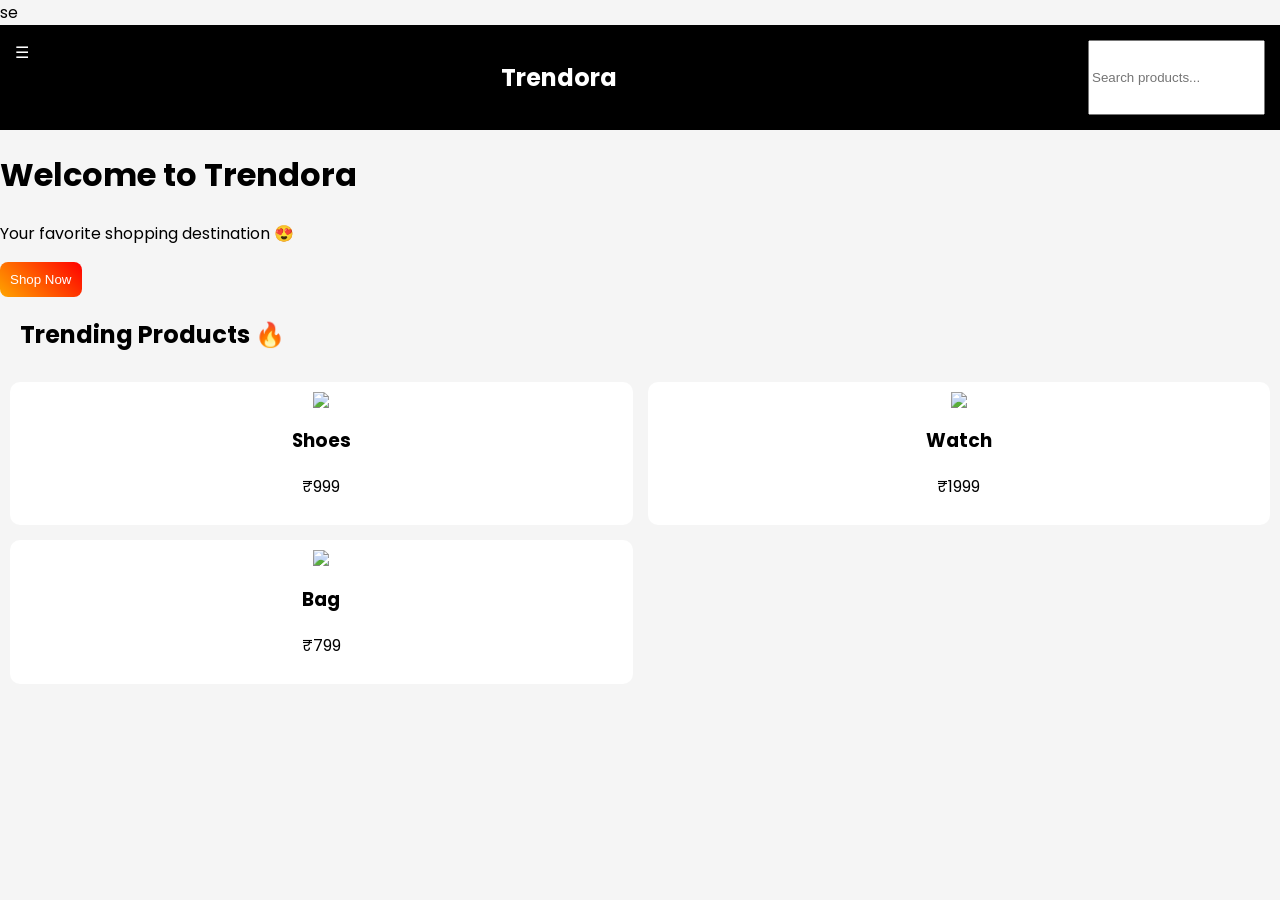
==== index.html @ c7c76848 "Update index.html" ====
se<!DOCTYPE html>
<html>
<head>
  <title>Trendora</title>
  <meta name="viewport" content="width=device-width, initial-scale=1.0">
  <link href="https://fonts.googleapis.com/css2?family=Poppins&display=swap" rel="stylesheet">
  <link rel="stylesheet" href="style.css">
</head>
<body>

<div class="navbar">
  <div class="menu">☰</div>
  <h2 class="logo">Trendora</h2>
  <input type="text" placeholder="Search products..." class="search">
</div>
</div>

<div class="hero">
  <h1>Welcome to Trendora</h1>
  <p>Your favorite shopping destination 😍</p>
  <a href="products.html"><button>Shop Now</button></a>
</div>
<h2 style="margin:20px;">Trending Products 🔥</h2>

<div class="products">
  <div class="product">
    <img src="https://via.placeholder.com/150">
    <h3>Shoes</h3>
    <p>₹999</p>
  </div>

  <div class="product">
    <img src="https://via.placeholder.com/150">
    <h3>Watch</h3>
    <p>₹1999</p>
  </div>

  <div class="product">
    <img src="https://via.placeholder.com/150">
    <h3>Bag</h3>
    <p>₹799</p>
  </div>
  </div>
</body>
</html>
---- style.css ----
body {
  margin: 0;
  font-family: 'Poppins', sans-serif;
  background: #f5f5f5;
}

.navbar {
  position: sticky;
  top: 0;
  background: black;
  color: white;
  padding: 15px;
  display: flex;
  justify-content: space-between;
  z-index: 1000;
}

.navbar a {
  color: white;
  margin-left: 15px;
  text-decoration: none;
}

.products {
  display: grid;
  grid-template-columns: repeat(auto-fit, minmax(160px, 1fr));
  gap: 20px;
  padding: 20px;
}

.card {
  background: white;
  border-radius: 15px;
  padding: 15px;
  text-align: center;
  transition: 0.3s;
}

.card:hover {
  transform: translateY(-5px);
  box-shadow: 0 10px 20px rgba(0,0,0,0.2);
}

.card img {
  width: 100%;
  border-radius: 10px;
}

button {
  background: linear-gradient(45deg, orange, red);
  color: white;
  border: none;
  padding: 10px;
  border-radius: 8px;
  cursor: pointer;
  }
.search-box {
  display: flex;
  justify-content: center;
  margin: 20px;
  width: 100%;
}

.search-box input {
  width: 70%;
  max-width: 500px;
  padding: 12px;
  border: 1px solid #ccc;
  border-right: none;
  border-radius: 8px 0 0 8px;
  font-size: 16px;
}

.search-box button {
  padding: 12px 20px;
  background: orange;
  border: none;
  color: white;
  border-radius: 0 8px 8px 0;
  cursor: pointer;
  }
.products {
  display: grid;
  grid-template-columns: repeat(2, 1fr);
  gap: 15px;
  padding: 10px;
}

.product {
  background: white;
  padding: 10px;
  border-radius: 10px;
  text-align: center;
}
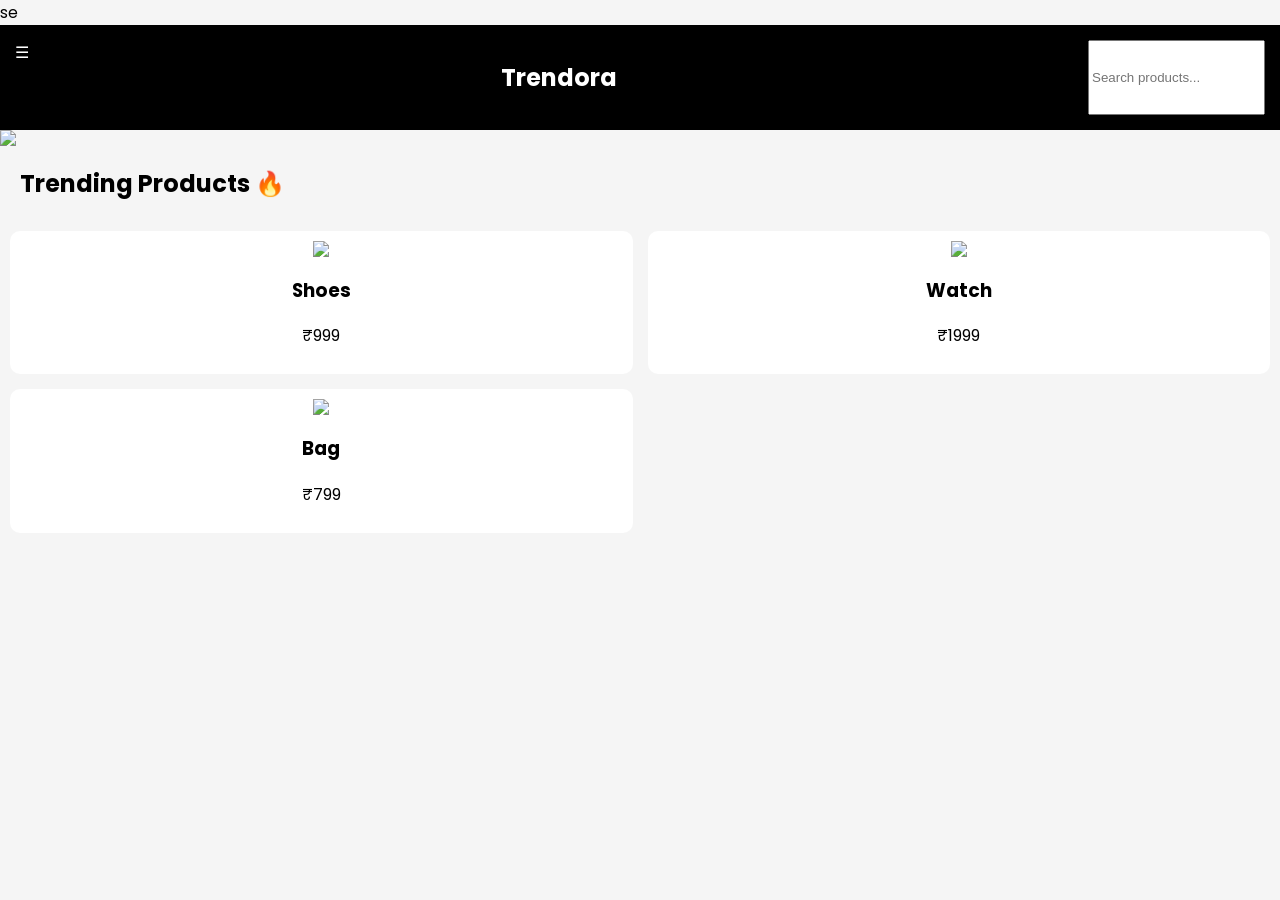
==== commit 6d1600a5: "Update index.html" ====
--- a/index.html
+++ b/index.html
@@ -16,9 +16,7 @@
 </div>
 
 <div class="hero">
-  <h1>Welcome to Trendora</h1>
-  <p>Your favorite shopping destination 😍</p>
-  <a href="products.html"><button>Shop Now</button></a>
+  <img src="https://images.unsplash.com/photo-1607082349566-187342175e2f">
 </div>
 <h2 style="margin:20px;">Trending Products 🔥</h2>
 
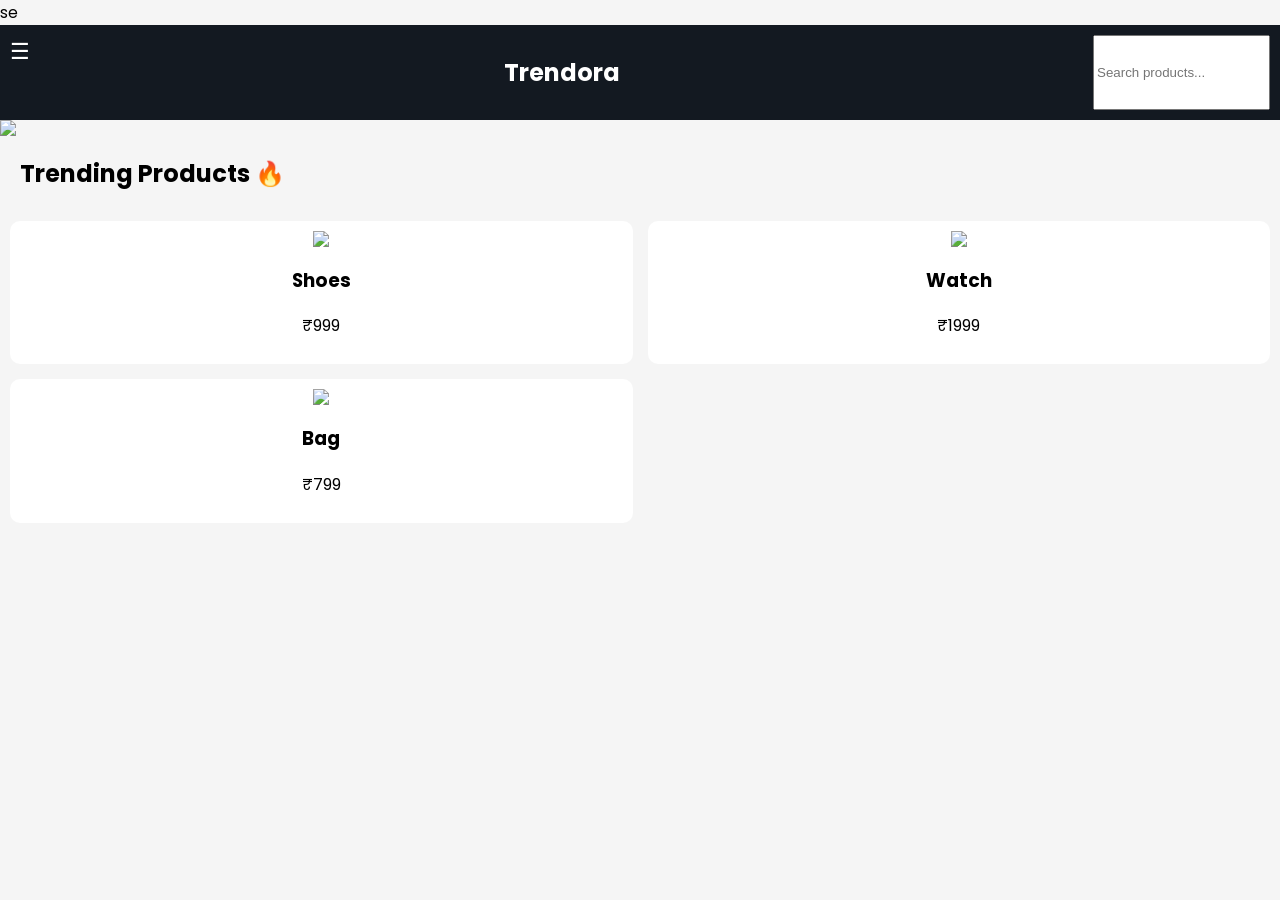
==== commit ad33b4d8: "Update index.html" ====
--- a/index.html
+++ b/index.html
@@ -14,9 +14,8 @@
   <input type="text" placeholder="Search products..." class="search">
 </div>
 </div>
-
 <div class="hero">
-  <img src="https://images.unsplash.com/photo-1607082349566-187342175e2f">
+  <img src="https://images.unsplash.com/photo-1555529669-e69e7aa0ba9a">
 </div>
 <h2 style="margin:20px;">Trending Products 🔥</h2>
 
--- a/style.css
+++ b/style.css
@@ -92,3 +92,37 @@
   border-radius: 10px;
   text-align: center;
 }
+.navbar {
+  background: #131921;
+  padding: 10px;
+  color: white;
+}
+
+.nav-left {
+  display: flex;
+  align-items: center;
+  gap: 10px;
+}
+
+.menu {
+  font-size: 22px;
+}
+
+.nav-search {
+  display: flex;
+  margin-top: 10px;
+}
+
+.nav-search input {
+  flex: 1;
+  padding: 10px;
+  border: none;
+  border-radius: 5px 0 0 5px;
+}
+
+.nav-search button {
+  padding: 10px;
+  border: none;
+  background: orange;
+  border-radius: 0 5px 5px 0;
+}
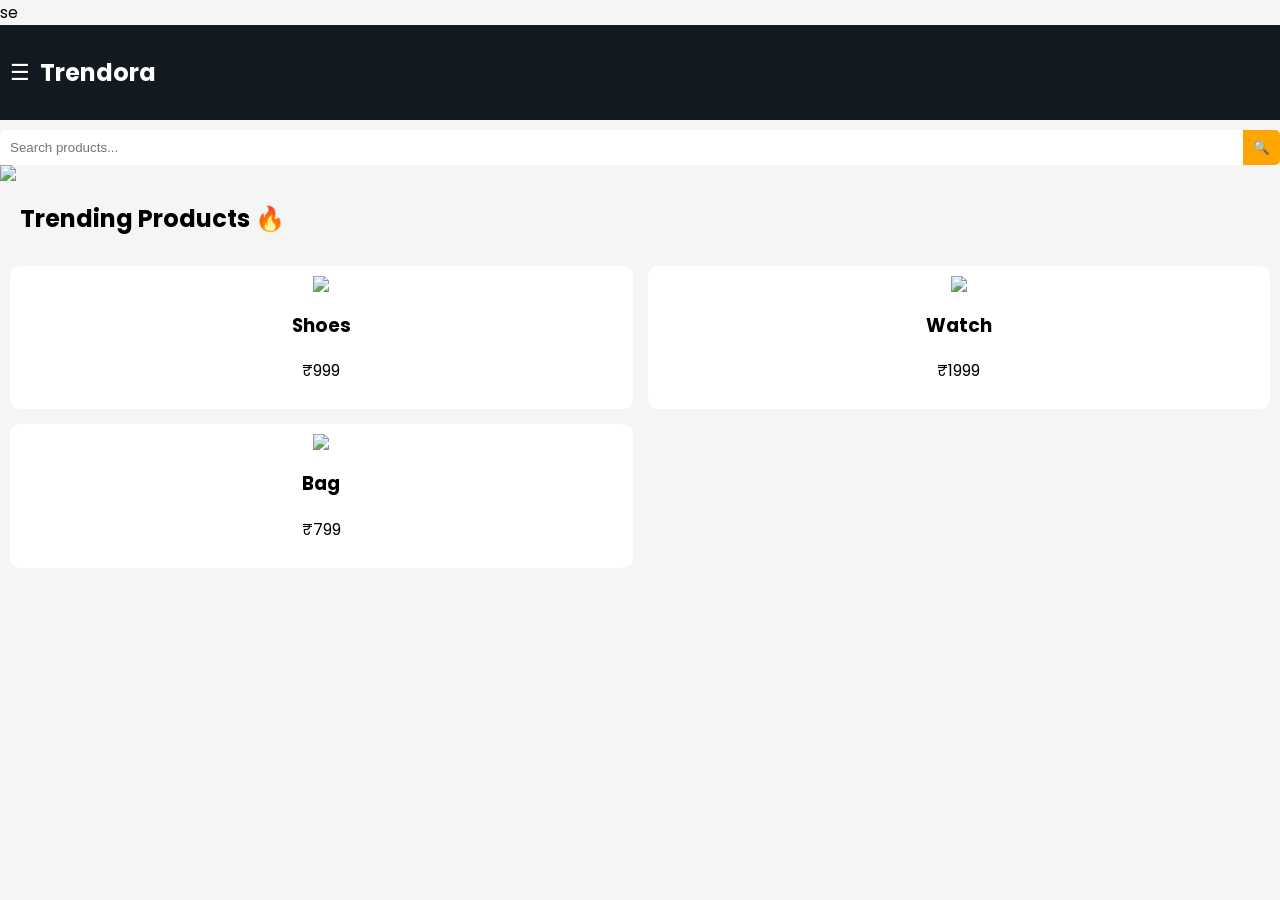
==== commit 4948d870: "Update index.html" ====
--- a/index.html
+++ b/index.html
@@ -9,10 +9,15 @@
 <body>
 
 <div class="navbar">
-  <div class="menu">☰</div>
-  <h2 class="logo">Trendora</h2>
-  <input type="text" placeholder="Search products..." class="search">
+  <div class="nav-left">
+    <span class="menu">☰</span>
+    <h2>Trendora</h2>
+  </div>
 </div>
+  <div class="nav-search">
+    <input type="text" placeholder="Search products...">
+    <button>🔍</button>
+  </div>
 </div>
 <div class="hero">
   <img src="https://images.unsplash.com/photo-1555529669-e69e7aa0ba9a">
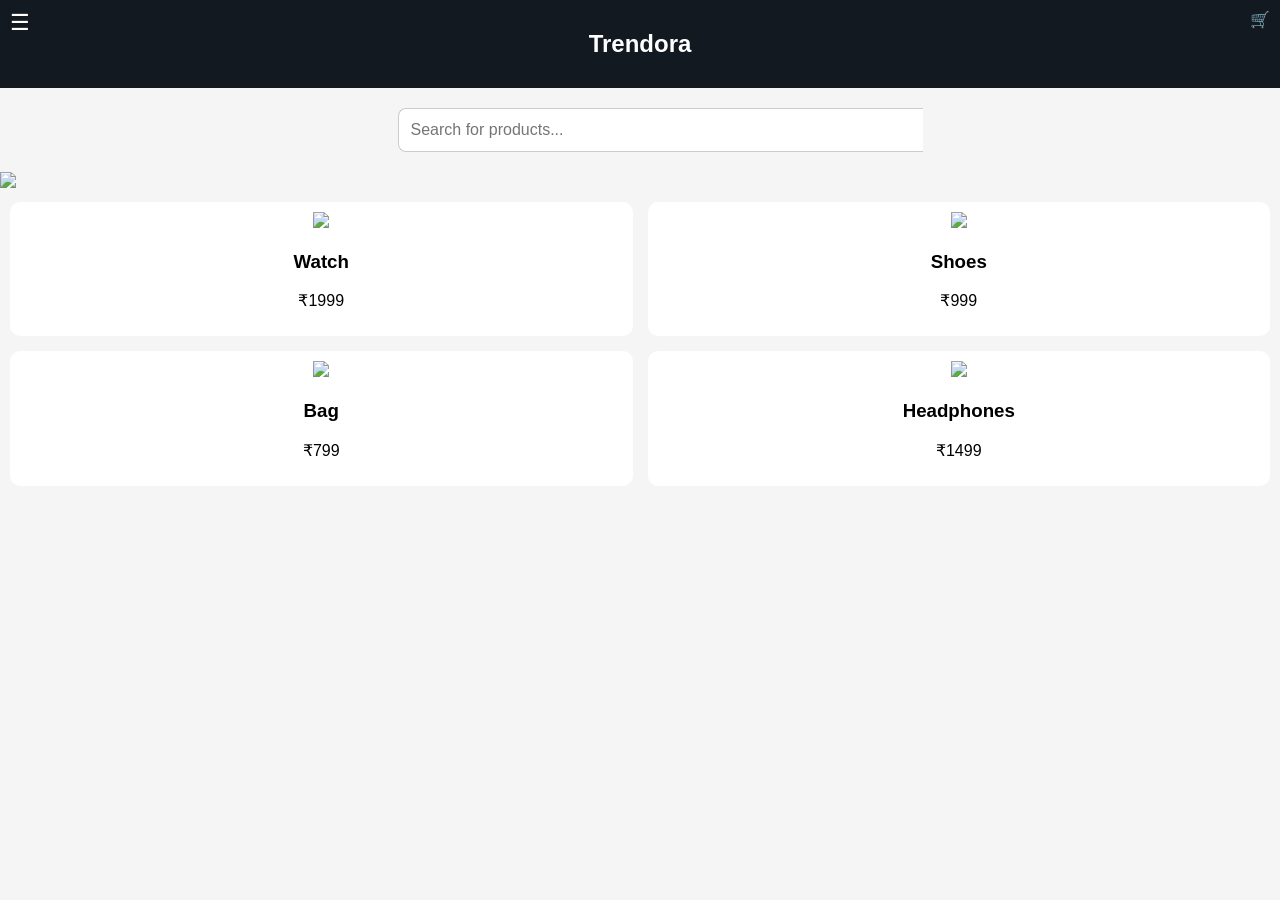
==== commit 8da012b5: "Update index.html" ====
--- a/index.html
+++ b/index.html
@@ -1,47 +1,56 @@
-se<!DOCTYPE html>
+<!DOCTYPE html>
 <html>
 <head>
   <title>Trendora</title>
-  <meta name="viewport" content="width=device-width, initial-scale=1.0">
-  <link href="https://fonts.googleapis.com/css2?family=Poppins&display=swap" rel="stylesheet">
   <link rel="stylesheet" href="style.css">
 </head>
 <body>
 
+<!-- NAVBAR -->
 <div class="navbar">
-  <div class="nav-left">
-    <span class="menu">☰</span>
-    <h2>Trendora</h2>
-  </div>
+  <span class="menu">☰</span>
+  <h2>Trendora</h2>
+  <span class="cart">🛒</span>
 </div>
-  <div class="nav-search">
-    <input type="text" placeholder="Search products...">
-    <button>🔍</button>
-  </div>
+
+<!-- SEARCH BAR -->
+<div class="search-box">
+  <input type="text" placeholder="Search for products...">
 </div>
+
+<!-- HERO IMAGE -->
 <div class="hero">
   <img src="https://images.unsplash.com/photo-1555529669-e69e7aa0ba9a">
 </div>
-<h2 style="margin:20px;">Trending Products 🔥</h2>
 
+<!-- PRODUCTS -->
 <div class="products">
+
   <div class="product">
-    <img src="https://via.placeholder.com/150">
+    <img src="https://images.unsplash.com/photo-1523275335684-37898b6baf30">
+    <h3>Watch</h3>
+    <p>₹1999</p>
+  </div>
+
+  <div class="product">
+    <img src="https://images.unsplash.com/photo-1542291026-7eec264c27ff">
     <h3>Shoes</h3>
     <p>₹999</p>
   </div>
 
   <div class="product">
-    <img src="https://via.placeholder.com/150">
-    <h3>Watch</h3>
-    <p>₹1999</p>
+    <img src="https://images.unsplash.com/photo-1512499617640-c2f999018b72">
+    <h3>Bag</h3>
+    <p>₹799</p>
   </div>
 
   <div class="product">
-    <img src="https://via.placeholder.com/150">
-    <h3>Bag</h3>
-    <p>₹799</p>
+    <img src="https://images.unsplash.com/photo-1585386959984-a415522316f3">
+    <h3>Headphones</h3>
+    <p>₹1499</p>
   </div>
-  </div>
+
+</div>
+
 </body>
-</html>
+  </html>
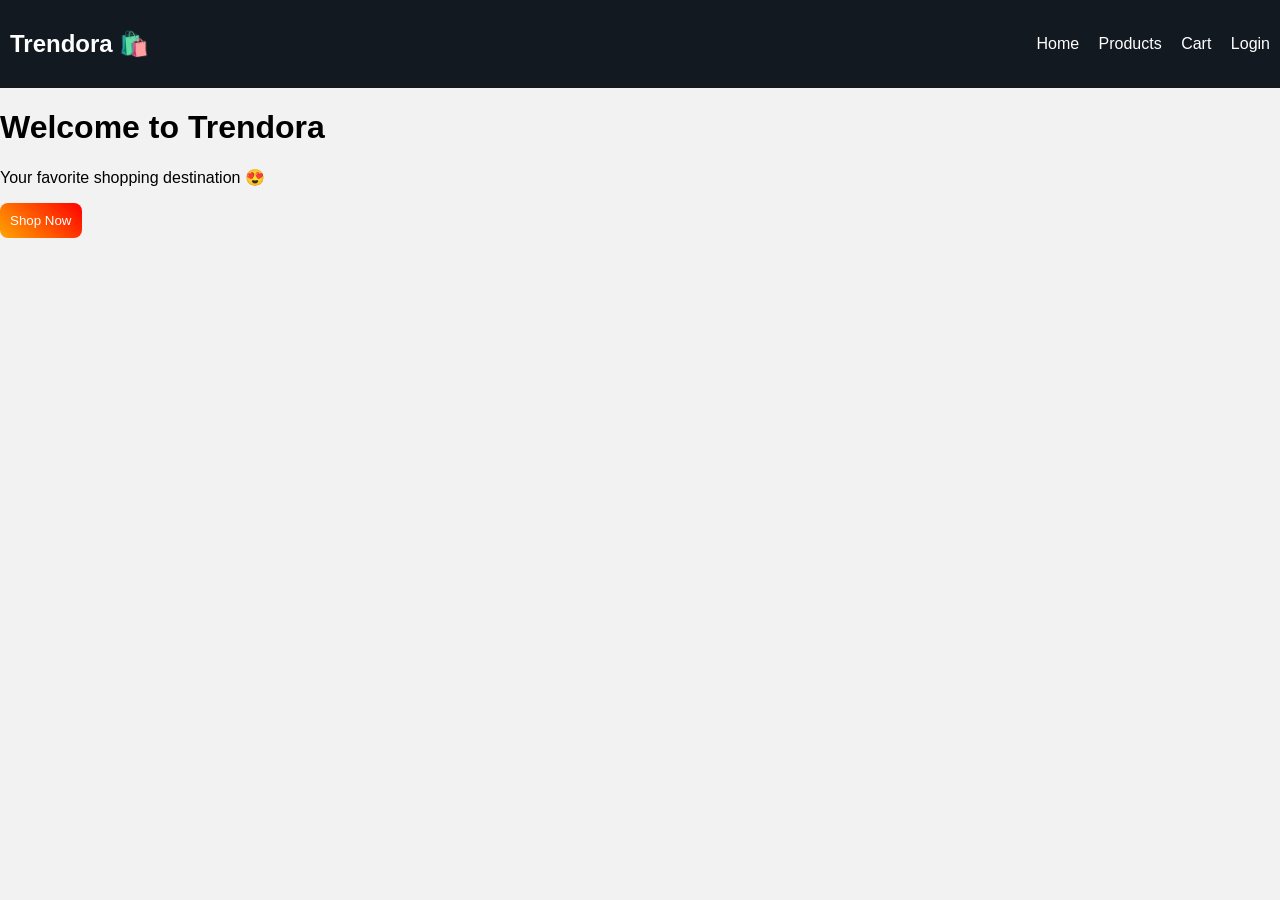
==== commit b9522ccf: "Update index.html" ====
--- a/index.html
+++ b/index.html
@@ -6,51 +6,21 @@
 </head>
 <body>
 
-<!-- NAVBAR -->
 <div class="navbar">
-  <span class="menu">☰</span>
-  <h2>Trendora</h2>
-  <span class="cart">🛒</span>
+  <h2>Trendora 🛍️</h2>
+  <div>
+    <a href="index.html">Home</a>
+    <a href="products.html">Products</a>
+    <a href="cart.html">Cart</a>
+    <a href="login.html">Login</a>
+  </div>
 </div>
 
-<!-- SEARCH BAR -->
-<div class="search-box">
-  <input type="text" placeholder="Search for products...">
-</div>
-
-<!-- HERO IMAGE -->
 <div class="hero">
-  <img src="https://images.unsplash.com/photo-1555529669-e69e7aa0ba9a">
-</div>
-
-<!-- PRODUCTS -->
-<div class="products">
-
-  <div class="product">
-    <img src="https://images.unsplash.com/photo-1523275335684-37898b6baf30">
-    <h3>Watch</h3>
-    <p>₹1999</p>
-  </div>
-
-  <div class="product">
-    <img src="https://images.unsplash.com/photo-1542291026-7eec264c27ff">
-    <h3>Shoes</h3>
-    <p>₹999</p>
-  </div>
-
-  <div class="product">
-    <img src="https://images.unsplash.com/photo-1512499617640-c2f999018b72">
-    <h3>Bag</h3>
-    <p>₹799</p>
-  </div>
-
-  <div class="product">
-    <img src="https://images.unsplash.com/photo-1585386959984-a415522316f3">
-    <h3>Headphones</h3>
-    <p>₹1499</p>
-  </div>
-
+  <h1>Welcome to Trendora</h1>
+  <p>Your favorite shopping destination 😍</p>
+  <a href="products.html"><button>Shop Now</button></a>
 </div>
 
 </body>
-  </html>
+</html>
--- a/style.css
+++ b/style.css
@@ -1,4 +1,4 @@
-body {
+ekbody {
   margin: 0;
   font-family: 'Poppins', sans-serif;
   background: #f5f5f5;
@@ -126,3 +126,62 @@
   background: orange;
   border-radius: 0 5px 5px 0;
 }
+body {
+  font-family: Arial;
+  margin: 0;
+  background: #f2f2f2;
+}
+
+/* NAVBAR */
+.navbar {
+  display: flex;
+  justify-content: space-between;
+  align-items: center;
+  background: #131921;
+  color: white;
+  padding: 10px;
+}
+
+.menu, .cart {
+  font-size: 20px;
+}
+
+/* SEARCH */
+.search-box {
+  padding: 10px;
+}
+
+.search-box input {
+  width: 100%;
+  padding: 12px;
+  border-radius: 8px;
+  border: none;
+}
+
+/* HERO */
+.hero img {
+  width: 100%;
+  height: 180px;
+  object-fit: cover;
+}
+
+/* PRODUCTS */
+.products {
+  display: grid;
+  grid-template-columns: repeat(2, 1fr);
+  gap: 10px;
+  padding: 10px;
+}
+
+.product {
+  background: white;
+  padding: 10px;
+  border-radius: 10px;
+  text-align: center;
+}
+
+.product img {
+  width: 100%;
+  height: 120px;
+  object-fit: cover;
+  }
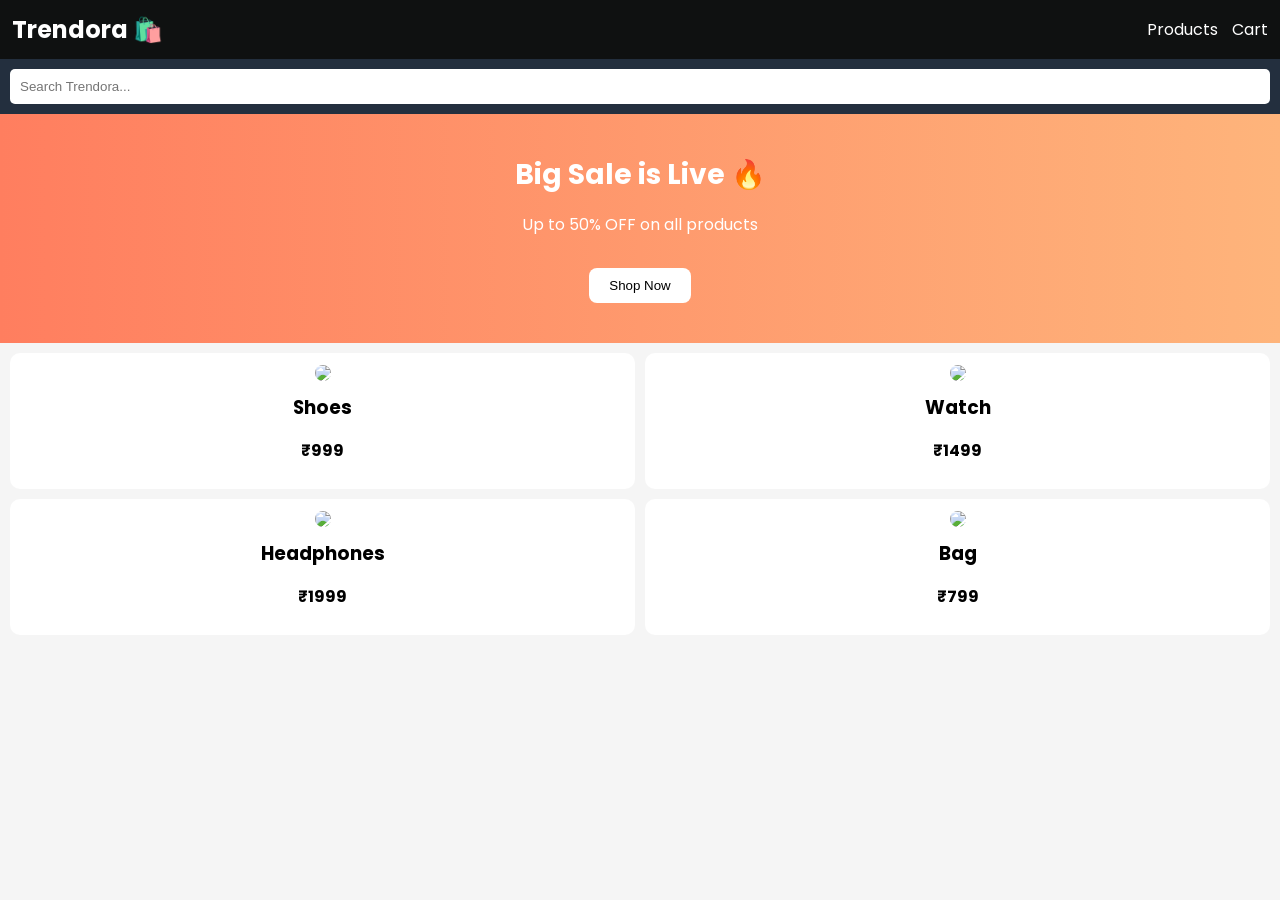
==== commit b545436e: "Update index.html" ====
--- a/index.html
+++ b/index.html
@@ -2,25 +2,155 @@
 <html>
 <head>
   <title>Trendora</title>
-  <link rel="stylesheet" href="style.css">
+  <meta name="viewport" content="width=device-width, initial-scale=1.0">
+  <link href="https://fonts.googleapis.com/css2?family=Poppins&display=swap" rel="stylesheet">
+
+  <style>
+    body {
+      margin: 0;
+      font-family: Poppins, sans-serif;
+      background: #f5f5f5;
+    }
+
+    /* 🔥 NAVBAR */
+    .navbar {
+      background: #0f1111;
+      color: white;
+      padding: 12px;
+      display: flex;
+      align-items: center;
+      justify-content: space-between;
+    }
+
+    .navbar h2 {
+      margin: 0;
+    }
+
+    .nav-links a {
+      color: white;
+      margin-left: 10px;
+      text-decoration: none;
+    }
+
+    /* 🔍 SEARCH */
+    .search-box {
+      display: flex;
+      padding: 10px;
+      background: #232f3e;
+    }
+
+    .search-box input {
+      flex: 1;
+      padding: 10px;
+      border: none;
+      border-radius: 5px;
+    }
+
+    /* 🎯 HERO */
+    .hero {
+      background: linear-gradient(to right, #ff7e5f, #feb47b);
+      color: white;
+      padding: 40px 20px;
+      text-align: center;
+    }
+
+    .hero h1 {
+      margin: 0;
+      font-size: 28px;
+    }
+
+    .hero button {
+      margin-top: 15px;
+      padding: 10px 20px;
+      border: none;
+      border-radius: 8px;
+      background: white;
+      color: black;
+    }
+
+    /* 🛍️ PRODUCTS */
+    .products {
+      display: grid;
+      grid-template-columns: repeat(2, 1fr);
+      gap: 10px;
+      padding: 10px;
+    }
+
+    .card {
+      background: white;
+      padding: 10px;
+      border-radius: 10px;
+      text-align: center;
+    }
+
+    .card img {
+      width: 100%;
+      border-radius: 8px;
+    }
+
+    .card h3 {
+      margin: 5px 0;
+    }
+
+    .card p {
+      font-weight: bold;
+    }
+  </style>
 </head>
+
 <body>
 
+<!-- 🔥 NAVBAR -->
 <div class="navbar">
   <h2>Trendora 🛍️</h2>
-  <div>
-    <a href="index.html">Home</a>
+  <div class="nav-links">
     <a href="products.html">Products</a>
     <a href="cart.html">Cart</a>
-    <a href="login.html">Login</a>
   </div>
 </div>
 
+<!-- 🔍 SEARCH -->
+<div class="search-box">
+  <input type="text" placeholder="Search Trendora...">
+</div>
+
+<!-- 🎯 HERO -->
 <div class="hero">
-  <h1>Welcome to Trendora</h1>
-  <p>Your favorite shopping destination 😍</p>
-  <a href="products.html"><button>Shop Now</button></a>
+  <h1>Big Sale is Live 🔥</h1>
+  <p>Up to 50% OFF on all products</p>
+  <a href="products.html">
+    <button>Shop Now</button>
+  </a>
+</div>
+
+<!-- 🛍️ PRODUCTS PREVIEW -->
+<div class="products">
+
+  <div class="card">
+    <img src="https://via.placeholder.com/200">
+    <h3>Shoes</h3>
+    <p>₹999</p>
+  </div>
+
+  <div class="card">
+    <img src="https://via.placeholder.com/200">
+    <h3>Watch</h3>
+    <p>₹1499</p>
+  </div>
+
+  <div class="card">
+    <img src="https://via.placeholder.com/200">
+    <h3>Headphones</h3>
+    <p>₹1999</p>
+  </div>
+
+  <div class="card">
+    <img src="https://via.placeholder.com/200">
+    <h3>Bag</h3>
+    <p>₹799</p>
+  </div>
+
 </div>
 
 </body>
-</html>
+  </html>
